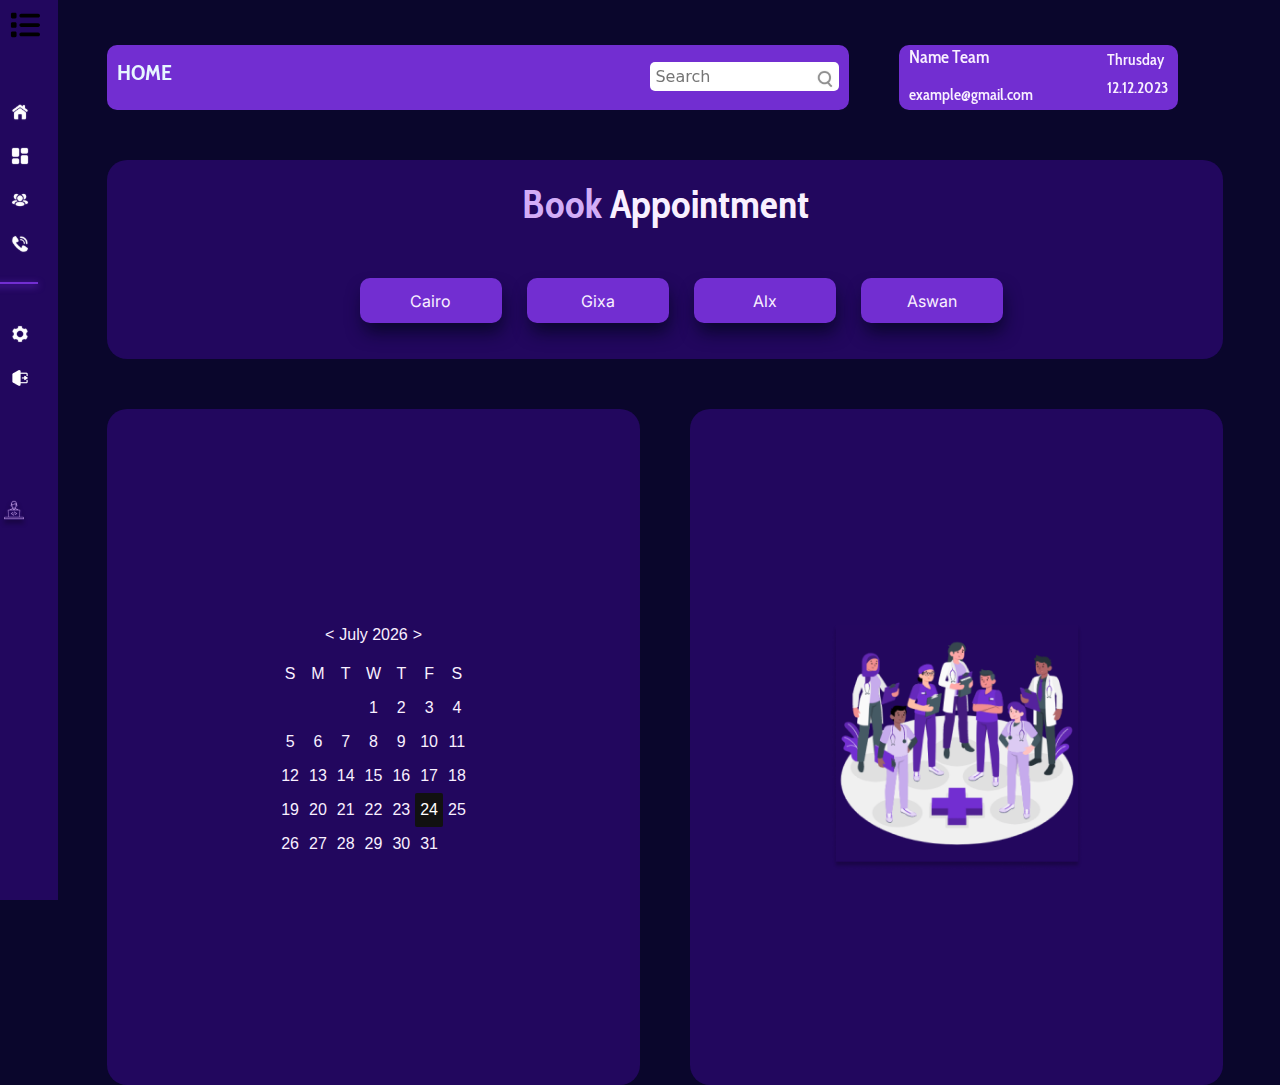
==== Assets/pages/user-home-page.html @ 98c7e585 "Add files via upload" ====
<!DOCTYPE html>
<html lang="en">

<head>
    <meta charset="UTF-8">
    <meta name="viewport" content="width=device-width, initial-scale=1.0">

    <title>Book MY Doc</title>
    <link rel="icon" href="../images/Logo.png">
    <!--Css Files-->
    <link rel="stylesheet" href="../css/bootstrap.css">
    <link rel="stylesheet" href="../css/index.css">
    <link rel="stylesheet" href="../css/dycalendar.css">
    <!--GooGle Fonts-->
    <link rel="preconnect" href="https://fonts.googleapis.com">
    <link rel="preconnect" href="https://fonts.gstatic.com" crossorigin>
    <link href="https://fonts.googleapis.com/css2?family=Cabin+Condensed:wght@400;700&family=Inter:wght@400;900&family=Red+Hat+Display:wght@500;700;900&display=swap" rel="stylesheet">
</head>

<body>

    <nav class="sidebar">
        <div class="logo-details">
            <img src="../images/Logo.png" alt="" class="logo-of-nav">
            <img src="../images/icons/list-solid.svg" alt="" class="btn-list">
        </div>
        <div class="menu-bar">
            <div class="menu">
                <ul class="menu-links">
                    <li class="nav-link">
                        <a href="" class="active">
                            <img src="../images/icons/home.svg" alt="" class="icon ">
                            <span class="text nav-text ">home</span>
                        </a>
                        <span class="toolti">home</span>
                    </li>
                    <li class="nav-link">
                        <a href="">
                            <img src="../images/icons/dashboard.svg" alt="" class="icon">
                            <span class="text nav-text">dashboard</span>
                        </a>
                        <span class="toolti">dashboard</span>
                    </li>

                    <li class="nav-link">
                        <a href="">
                            <img src="../images/icons/about-us.svg" alt="" class="icon">
                            <span class="text nav-text">about us</span>
                        </a>
                        <span class="toolti">about us</span>
                    </li>

                    <li class="nav-link">
                        <a href="">
                            <img src="../images/icons/contact.svg" alt="" class="icon">
                            <span class="text nav-text">contact</span>
                        </a>
                        <span class="toolti">contact</span>
                    </li>
                </ul>
            </div>
            <div class="adva-links">
                <li class="nav-link">
                    <a href="">
                        <img src="../images/icons/setting.svg" alt="" class="icon">
                        <span class="text nav-text">setting</span>
                    </a>
                    <span class="toolti">setting</span>
                </li>

                <li class="nav-link" onclick="logout(event)">
                    <a href="">
                        <img src="../images/icons/logout.png" alt="" class="icon">
                        <span class="text nav-text">logout</span>
                    </a>
                    <span class="toolti">logout</span>
                </li>
                <li class="nav-link end-linlk">
                    <a href="">
                        <img src="../images/icons/see-developer.svg" alt="" class="icon">
                        <span class="text nav-text">see developer</span>
                    </a>
                    <span class="toolti">see developer</span>
                </li>
            </div>

        </div>
    </nav>

    <section class="home-section">
        <div class="header">
            <div class="container">
                <div class="contain-of-parts">
                    <div class="part-1">
                        <h1>home</h1>
                        <div class="search">
                            <input type="search" placeholder="Search">
                            <img src="../images/icons/search.svg" alt="">
                        </div>
                    </div>
                    <div class="part-2">
                        <div class="team-name">
                            <h1>Name Team</h1>
                            <p>example@gmail.com</p>
                        </div>
                        <div class="date">
                            <h6>Thrusday</h6>

                            <h4>12.12.2023</h4>
                        </div>
                    </div>
                </div>
            </div>
        </div>

        <div class="main">
            <div class="container">
                <div class="book-appointment">
                    <h1><span>Book </span>Appointment</h1>
                    <ul>
                        <li onclick="filter(event)">
                            <a href="">
                                <span>cairo</span>
                            </a>
                        </li>
                        <li>
                            <a href="">
                                <span>Gixa</span>
                            </a>
                        </li>
                        <li>
                            <a href="">
                                <span>Alx</span>
                            </a>
                        </li>
                        <li>
                            <a href="">
                                <span>Aswan</span>
                            </a>
                        </li>
                    </ul>
                </div>
            </div>
        </div>

        <div class="last-footer">
            <div class="home-dark">
                <div class="container">
                    <div class="dark">
                        <div class="calendar">
                            <div id="dycalendar">

                            </div>
                        </div>
                        <div class="design">
                            <img src="../images/homeDark-1.png" alt="">
                        </div>
                    </div>

                </div>
            </div>
        </div>
    </section>
    <script src="../js/dycalendar.js"></script>
    <script src="../js/index.js"></script>

</body>

</html>
---- Assets/css/index.css ----
@import url('https://fonts.googleapis.com/css2?family=Cabin+Condensed:wght@400;700&family=Inter:wght@400;900&family=Red+Hat+Display:wght@500;700;900&display=swap');
* {
    padding: 0;
    margin: 0;
    box-sizing: border-box;
}

:root {
    /*colors*/
    --primary-text: #262626;
    --secondary-text: #595959;
    --disabled-text: #8C8C8C;
    --outline: #D9D9D9;
    --active: #722ED1;
    --error: #F5222D;
    --warning: #FAAD14;
    --success: #52C41A;
    /*Colors Palette*/
    --purple-900: #22075E;
    --purple-600: #722ED1;
    --purple-300: #D3ADF7;
    --purple-100: #F9F0FF;
    --blue-900: #003A8C;
    --blue-600: #1890FF;
    --blue-300: #91D5FF;
    --blue-100: #E6F7FF;
    --main-background: #0A062C;
    /*fonts*/
    --font-cabin: 'Cabin Condensed', sans-serif;
    --font-inter: 'Inter', sans-serif;
}

body {
    background-color: var(--main-background) !important;
}

body::-webkit-scrollbar {
    width: 7px;
}

body::-webkit-scrollbar-track {
    background-color: var(--purple-300);
    border-radius: 25px;
}

body::-webkit-scrollbar-thumb {
    background-color: var(--purple-900);
    border-radius: 25px;
}

.contain-of-parts {
    display: flex;
    width: 100%;
    position: relative;
}

.home-section {
    position: relative;
    top: 0;
    left: 50px;
    width: calc(100% - 50px);
    min-height: 100vh;
    z-index: 2;
}

.sidebar.open~.home-section {
    left: 180px;
    width: calc(100% - 180px);
}

@media (max-width:992px) {
    .book-appointment ul li {
        width: 100px !important;
        transition: .3s;
    }
    .deteils .city h1 {
        font-size: 20px !important;
    }
    .deteils .city {
        width: 100% !important;
        height: 200px !important;
    }
    .deteils .city li {
        padding: 5px;
    }
    .deteils .city li a {
        font-size: 16px;
    }
}

@media (max-width:768px) {
    .book-appointment ul li {
        width: 60px !important;
        transition: .3s;
        height: 20px;
    }
    .book-appointment ul li a span {
        font-size: 12px !important;
    }
    .book-appointment h1 {
        font-size: 25px !important;
    }
    .design img {
        width: 100% !important;
        transition: .3s;
    }
    .deteils .city h1 {
        font-size: 20px !important;
    }
    .deteils .city {
        width: calc(100% - 50px) !important;
        height: 200px !important;
    }
}

@media (max-width:568px) {
    .contain-of-parts .part-1 .list-icon {
        display: block !important;
    }
    .book-appointment ul li {
        width: 60px !important;
        transition: .3s;
        height: 20px;
    }
    .book-appointment ul li a span {
        font-size: 12px !important;
    }
    .book-appointment h1 {
        font-size: 25px !important;
    }
    .design img {
        width: 100% !important;
        transition: .3s;
    }
    /*.sidebar {
        display: none !important;
    }*/
    .home-section {
        position: absolute;
        width: 100%;
        left: 55px !important;
    }
    .part-1 {
        width: 100% !important;
        margin: 15px 0px 0 0px !important;
    }
    .part-2 {
        display: none !important;
    }
    .home-dark .container .dark .calendar {
        width: 50% !important;
    }
    .container .part-1 {
        width: calc(100% - 50px) !important;
    }
    .wrapper .select-btn {
        width: 100% !important;
    }
    .wrapper .content {
        width: 100% !important;
    }
    .sidebar.open~.home-section {
        display: none !important;
    }
    .contain-of-selectDoctors {
        flex-direction: column !important;
    }
    .info_doctors {
        margin-left: 0 !important;
        margin-top: 20px !important;
        width: calc(100% - 50px) !important;
    }
    .deteils .city h1 {
        text-align: center;
        margin-top: 0 !important;
    }
    .deteils .city .city-link {
        flex-direction: row !important;
    }
    .container .part-1 .search {
        display: none !important;
    }
    .row {
        flex-direction: column !important;
    }
    .card-1,
    .card-2,
    .card-3,
    .card-4 {
        width: calc(100% - 40px) !important;
        margin-top: 20px !important;
    }
    .mobile-item {
        display: none !important;
    }
}


/* start home page Design*/

.sidebar {
    position: fixed;
    top: 0;
    left: 0;
    height: 100%;
    width: 58px;
    background-color: var(--purple-900);
}

.sidebar.open {
    width: 180px;
}

.sidebar.open .logo-details {
    display: flex;
    align-items: center;
    justify-content: center;
    position: relative;
    top: 10px;
    left: 0;
}

.sidebar .logo-details .logo-of-nav {
    display: none;
    transition: all .5s ease;
}

.sidebar .logo-of-nav {
    width: 120px !important;
}

.sidebar .btn-list {
    position: relative;
    top: 50%;
    right: 0;
    align-items: center;
    width: 30px;
    height: 50px;
    margin-left: 10px;
    cursor: pointer;
    transition: all .5s ease;
}

.sidebar.open .logo-details .logo-of-nav {
    display: block;
}

.sidebar li .icon {
    display: flex;
    align-items: center;
    justify-content: center;
    min-width: 60x;
}

.menu-links {
    position: relative;
    top: 30px;
    padding-left: 0 !important;
}

.nav-link {
    margin-top: 10px;
    height: 100%;
}

.menu-links .nav-link .icon,
.adva-links .icon {
    width: 30px;
    margin-left: 10px;
    margin-right: 10px;
}

.sidebar li {
    position: relative;
    margin-top: 20px;
    list-style: none;
}

.sidebar li .toolti {
    position: absolute;
    text-transform: capitalize;
    top: -20px;
    left: calc(100% + 5px);
    z-index: 3;
    background-color: var(--purple-600);
    box-shadow: 0x 5px 10px var(--primary-text);
    padding: 6px 14px;
    font-size: 15px;
    font-weight: 400;
    border-radius: 10px;
    white-space: nowrap;
    opacity: 0;
    pointer-events: none;
}

.sidebar li:hover .toolti {
    opacity: 1;
    pointer-events: auto;
    transition: all .3s ease;
    top: 0;
    transition: translateY(-50%);
}

.sidebar.open li .toolti {
    display: none;
}

.sidebar li a {
    text-decoration: none;
    width: 100%;
    display: flex;
    align-items: center;
    transition: .3s;
    z-index: 12;
}

.sidebar li a::after {
    content: '';
    position: absolute;
    width: 100%;
    height: 100%;
    transform: scaleX(0);
    background-color: var(--purple-600);
    border-radius: 5px;
    transition: all .3s ease-in-out;
    -o-transform-origin: left;
    z-index: -2;
}

.sidebar li a:hover::after {
    transform: scaleX(1);
}

.sidebar li a .nav-text {
    color: #D9D9D9;
    font-family: var(--font-cabin);
    font-weight: 400;
    font-size: 16px;
    text-transform: capitalize;
    height: 100%;
    white-space: nowrap;
    pointer-events: auto;
    transition: all .3s ease;
    opacity: 0;
}

.sidebar.open li a .nav-text {
    opacity: 1;
    pointer-events: auto;
}

.sidebar li a:hover span {
    transition: all .3s ease;
    color: var(--purple-900);
}

.sidebar .menu-bar {
    position: relative;
    display: flex;
    flex-direction: column;
}

.sidebar .adva-links {
    position: relative;
    margin-top: 60px;
}

.sidebar .adva-links::before {
    content: '';
    position: absolute;
    top: -20px;
    right: 20px;
    width: 150px;
    height: 2px;
    background-color: var(--purple-600);
    box-shadow: 0px 2px 7px 0px var(--purple-600)
}

.sidebar .menu-bar .adva-links li:last-child {
    margin-top: 110px;
}

.sidebar .menu-bar .adva-links li:last-child img {
    margin-right: 0px;
    margin-left: 0;
}

.sidebar .menu-bar .adva-links li:last-child .nav-text {
    color: var(--purple-300);
    text-transform: uppercase;
    font-size: 14px;
}

.header {}

.header .part-1,
.part-2 {
    background-color: var(--purple-600);
    padding: 10px;
    border-radius: 10px;
    display: flex;
    align-items: center;
    justify-content: space-between;
    height: 65px;
}

.container .part-1 {
    width: 75%;
    margin: 45px 0 0 0;
}

.contain-of-parts .part-1 .list-icon {
    display: none;
}

.contain-of-parts .part-1 .list-icon img {
    width: 35px;
    margin-right: 15px;
}

.contain-of-parts .part-2 {
    width: 28% !important;
    margin: 45px 45px auto 50px;
}

.contain-of-parts .part-2 .team-name {}

.container .part-1 h1 {
    text-transform: uppercase;
    font-family: var(--font-cabin);
    font-size: 22px;
    font-weight: 900;
    width: 35px;
    margin-right: 15px;
    color: var(--blue-100);
}

.container .part-1 .search {
    position: relative;
}

.container .part-1 .search input {
    width: 189px;
    height: 29px;
    padding: 5px;
    margin-top: -4px;
    border-radius: 5px;
    border: inherit;
}

.container .part-1 .search img {
    position: absolute;
    width: 20px;
    top: 4px;
    right: 4px;
}

.container .part-2 .team-name h1,
p,
h6,
h4 {
    font-weight: 500;
    font-family: var(--font-cabin);
    color: var(--purple-100);
}

.container .part-2 .team-name h1 {
    font-size: 18px;
    text-transform: capitalize;
}

.container .part-2 .team-name p,
h6,
h4 {
    font-size: 16px;
}

.container .part-2 .team-name p,
.team-name {
    margin-top: 15px;
}

.book-appointment {
    margin-top: 50px;
    position: relative;
    display: flex;
    flex-direction: column;
    align-items: center;
    justify-content: center;
    background-color: var(--purple-900);
    padding: 20px;
    width: 100%;
    border-radius: 20px;
}

.book-appointment h1 {
    font-size: 40px;
    font-family: var(--font-cabin);
    font-weight: 900;
    color: var(--purple-100);
    margin-bottom: 50px;
}

.book-appointment h1 span {
    color: var(--purple-300);
}

.book-appointment ul {
    list-style: none;
    display: flex;
}

.book-appointment ul li {
    background-color: var(--purple-600);
    width: 142px;
    height: 45px;
    border-radius: 10px;
    display: flex;
    align-items: center;
    text-align: center;
    justify-content: center;
    cursor: pointer;
    box-shadow: 2px 11px 17px -2px var(--main-background);
}

.book-appointment ul li:not(:first-child) {
    margin-left: 25px;
}

.book-appointment ul li:hover {
    background-color: var(--main-background);
}

.book-appointment ul li a {
    color: var(--purple-100);
    font-size: 16px;
    font-family: var(--font-inter);
    font-weight: 400;
    text-transform: capitalize;
    text-decoration: none;
}

.home-dark {
    margin-top: 50px;
    display: flex;
    justify-content: space-between;
}

.container .dark {
    display: flex;
    justify-content: space-between;
    align-items: center;
    width: 100%;
}

.home-dark .container .dark .calendar {
    background-color: var(--purple-900);
    height: calc(100vh - 224px);
    padding: 9px;
    border-radius: 20px;
    width: calc((100% - 50px) / 2);
    display: flex;
    align-items: center;
    justify-content: center;
    color: var(--purple-100);
}

.home-dark .dark .design {
    width: calc((100% - 50px) / 2);
    height: calc(100vh - 224px);
    background-color: var(--purple-900);
    padding: 9px;
    border-radius: 20px;
    display: flex;
    align-items: center;
    justify-content: center;
}

.design img {
    width: 250px;
}


/*city of  doctors */

.contain-of-selectDoctors {
    display: flex;
    margin-top: 50px;
    margin-bottom: 50px;
}

.wrapper {
    margin-top: 50px;
    position: relative;
    display: flex;
    flex-direction: column;
    align-items: start;
    justify-content: start;
    background-color: var(--purple-900);
    padding: 15px;
    width: calc(100% - 50px) !important;
    border-radius: 20px;
}

.wrapper .select-btn {
    background-color: var(--purple-600);
    height: 30px;
    width: 250px;
    font-size: 11px;
    font-size: var(--font-cabin);
    font-weight: 400;
    text-transform: capitalize;
    padding: 0 5px;
    border-radius: 5px;
    color: var(--purple-100);
    display: flex;
    justify-content: space-between;
    align-items: center;
    cursor: pointer;
}

.select-btn img {
    width: 15px;
    transition: transform 0.3s linear;
}

.wrapper.active .arrowDown {
    transform: rotate(-180deg);
}

.wrapper.active .content {
    display: block;
}

.content {
    display: none;
    background-color: var(--purple-600);
    border-radius: 5px;
    margin-top: 15px;
}

.wrapper .content {
    width: 250px !important;
}

.content .search-2 {
    position: relative;
}

.content .search-2 img {
    position: absolute;
    top: -4px;
    right: 0px;
    padding: 7px;
    width: 35px;
}

.content .search-2 input {
    height: 25px;
    width: 100%;
    font-size: 14px;
    border-radius: 5px;
    border: none;
}

.content .search-2 input::placeholder {
    padding: 20px;
}

.content .options {
    margin-top: 10px;
    max-height: 150px;
    overflow-y: auto;
}

.content .options::-webkit-scrollbar {
    width: 7px;
}

.content .options::-webkit-scrollbar-track {
    background-color: var(--purple-300);
    border-radius: 25px;
}

.content .options::-webkit-scrollbar-thumb {
    background-color: var(--purple-900);
    border-radius: 25px;
}

.content .options li {
    height: 30px;
    list-style: none;
    padding: 0px 20px 20px 20px;
    font-family: var(--font-inter);
    font-weight: 500;
    font-size: 16px;
    text-transform: capitalize;
    color: var(--purple-100);
    cursor: pointer;
    align-items: center;
    padding: 5px;
}

.content .options li:hover,
li.Selected {
    background-color: var(--purple-300);
}

.deteils .city {
    position: relative;
    flex-direction: column;
    align-items: center;
    justify-content: center;
    background-color: var(--purple-900);
    padding: 15px;
    width: calc(100% /3);
    border-radius: 20px;
}

.deteils .city h1 {
    color: var(--purple-100);
    font-size: 28px;
    margin-top: 15px;
    margin-bottom: 25px;
    text-align: center;
}

.deteils .city .city-link {
    display: flex;
    flex-direction: column;
    align-self: start;
    border: 2px solid var(--purple-300);
    border-radius: 8px;
}

.deteils .city .city-link li {
    list-style: none;
    padding: 15px;
}

.deteils li a {
    text-decoration: none;
    color: var(--purple-100);
    font-size: 20px;
    font-family: var(--font-inter);
    font-weight: 400;
    width: 100%;
    display: flex;
    align-items: center;
    transition: .3s;
    z-index: 12;
}

.city .city-link {
    margin-top: 10px;
    max-height: 80vh;
    width: 100%;
    overflow-y: auto;
}

.city-link li:hover {
    background-color: var(--purple-300);
    border-radius: 20px;
    width: 90%;
    cursor: pointer;
}

.city .city-link::-webkit-scrollbar {
    width: 7px;
}

.city .city-link::-webkit-scrollbar-track {
    background-color: var(--purple-300);
    border-radius: 25px;
}

.city .city-link::-webkit-scrollbar-thumb {
    background-color: var(--purple-900);
    border-radius: 25px;
}


/*info of doctors*/

.info_doctors {
    position: relative;
    margin-left: 40px;
    background-color: var(--purple-900);
    padding: 40px;
    border-radius: 20px;
    width: calc(100% / 1.7);
}

.info_doctors .title {
    font-size: 18px !important;
    text-transform: uppercase;
    color: var(--purple-100);
    font-family: var(--font-inter);
}

.info_doctors .cards {
    margin-top: 30px;
    display: flex;
    align-items: center;
    justify-content: center;
}

.card-1,
.card-2,
.card-3,
.card-4 {
    position: relative;
    padding: 15px;
    border: 5px solid var(--purple-100);
    border-radius: 20px;
    height: 290px;
    margin-left: 20px;
    display: flex;
    align-items: center;
    justify-content: center;
}

.card-3,
.card-4 {
    margin-top: 20px !important;
}

.card-1 .profile-photo,
.card-2 .profile-photo,
.card-3 .profile-photo,
.card-4 .profile-photo {
    position: absolute;
    top: 0;
    left: 0;
    display: flex;
    align-items: center;
    justify-content: center;
    border-radius: 15px 15px 0 0;
    background-color: var(--purple-600);
    width: 100%;
    height: 70px
}

.card-1 .profile-photo img,
.card-2 .profile-photo img,
.card-3 .profile-photo img,
.card-4 .profile-photo img {
    position: relative;
    top: 30px;
    border: 5px solid var(--purple-300);
    border-radius: 50px;
    width: 100px;
    height: 100px;
}

.card-1 .profile-photo::before,
.card-2 .profile-photo::before,
.card-3 .profile-photo::before,
.card-4 .profile-photo::before {
    content: '';
    position: absolute;
    bottom: 0;
    right: 0;
    width: 100%;
    height: 10px;
    background-color: var(--bs-cyan);
}

.card-1 .details-of-doctor,
.card-2 .details-of-doctor,
.card-3 .details-of-doctor,
.card-4 .details-of-doctor {
    position: relative;
    top: 35px;
    color: var(--purple-100);
}

.card-1 .details-of-doctor h4,
.card-2 .details-of-doctor h4,
.card-3 .details-of-doctor h4,
.card-4 .details-of-doctor h4 {
    font-size: 18px;
    font-weight: 600;
    text-align: center;
}

.card-1 .btn-details,
.card-2 .btn-details,
.card-3 .btn-details,
.card-4 .btn-details {
    position: absolute;
    bottom: 0;
    margin-bottom: 20px;
    width: 80%;
    height: 35px;
    border-radius: 50px;
    background-color: var(--purple-600);
}

.btn-details:hover {
    background-color: var(--purple-300);
}

.card-1 .btn-details a,
.card-2 .btn-details a,
.card-3 .btn-details a,
.card-4 .btn-details a {
    text-align: center;
    text-decoration: none;
    display: flex;
    justify-content: center;
    height: 100%;
}

.card-1 .btn-details span,
.card-2 .btn-details span,
.card-3 .btn-details span,
.card-4 .btn-details span {
    color: var(--purple-100);
    padding: 15px;
    display: flex;
    align-items: center;
    justify-content: center;
    text-transform: capitalize;
}

.info_doctors .lable {}

.info_doctors .lable .paginations {
    display: flex;
    justify-content: center;
    align-items: center;
    margin-left: -30px;
    list-style: none;
}

.info_doctors .lable .paginations .item {
    margin-top: 20px;
    padding: 10px;
    margin-right: 15px;
    width: 30px;
    height: 30px;
    display: flex;
    border-radius: 50px;
    background-color: var(--purple-600);
}

.info_doctors .lable .paginations .item a {
    display: flex;
    align-items: center;
    justify-content: center;
}

.info_doctors .lable .paginations .item:last-child,
.item:first-child {
    width: auto !important;
}

.info_doctors .lable .paginations .item:hover {
    background-color: var(--purple-300);
}
---- Assets/css/dycalendar.css ----
/*!
 * dyCalendar is a JavaScript library for creating Calendar.
 *
 * Author: Yusuf Shakeel
 * https://github.com/yusufshakeel
 *
 * GitHub Link: https://github.com/yusufshakeel/dyCalendarJS
 *
 * MIT license
 * Copyright (c) 2016 Yusuf Shakeel
 *
 * Date: 2014-08-17 sunday
 */

.dycalendar-container {
    display: inline-block;
    border: 1px solid #eee;
}

.dycalendar-container.round-edge {
    border-radius: 5%;
    -o-border-radius: 5%;
    -moz-border-radius: 5%;
    -webkit-border-radius: 5%;
}


/*================================== DAY CALENDAR ========================*/


/*
 * day calendar style
 *-------------------------------------------------*/

.dycalendar-day-container {
    padding: 10px;
    text-align: center;
    font-family: Arial;
}

.dycalendar-day-container div {
    padding: 0;
    margin-bottom: 10px;
}

.dycalendar-day-container .dycalendar-span-day {
    font-size: 110%;
}

.dycalendar-day-container .dycalendar-span-date {
    font-size: 250%;
}

.dycalendar-day-container .dycalendar-span-month-year {
    font-size: 90%
}


/*================================== DAY CALENDAR ENDS HERE ===============*/


/*================================== MONTH CALENDAR DEFAULT ========================*/


/*
 * month calendar style
 *-------------------------------------------------*/

.dycalendar-month-container {
    padding: 10px;
    text-align: center;
    font-family: Arial;
}

.dycalendar-month-container div {
    padding: 0;
    margin-bottom: 10px;
}

.dycalendar-month-container .dycalendar-header {
    position: relative;
}

.dycalendar-month-container .dycalendar-header .dycalendar-prev-next-btn {
    position: relative;
    top: 0;
    cursor: pointer;
}

.dycalendar-month-container .dycalendar-header .dycalendar-prev-next-btn.prev-btn {
    left: 0;
}

.dycalendar-month-container .dycalendar-header .dycalendar-prev-next-btn.next-btn {
    right: 0;
}

.dycalendar-month-container .dycalendar-span-month-year {
    margin: 5px;
    cursor: pointer;
}

.dycalendar-month-container .dycalendar-body table tr td {
    padding: 5px;
}

.dycalendar-month-container .dycalendar-today-date,
.dycalendar-month-container .dycalendar-target-date {
    background-color: #111;
    color: #fff;
    border-radius: 2px;
}


/*================================== MONTH CALENDAR ENS HERE ===============*/


/*================================== DYCALENDAR SKIN =======================*/


/*
 * calendar skin  (default skin)
 *-------------------------------------------------*/

.dycalendar-container.gradient {
    background: #fff;
    background: linear-gradient(#fff, #d3d3d3);
    background: -o-linear-gradient(#fff, #d3d3d3);
    background: -moz-linear-gradient(#fff, #d3d3d3);
    background: -webkit-linear-gradient(#fff, #d3d3d3);
}


/*
 * calendar skin  (skin-black)
 *-------------------------------------------------*/

.dycalendar-container.skin-black {
    color: #fff;
    background-color: #111;
    border: 0;
}

.dycalendar-container.skin-black.gradient {
    background: #111;
    background: linear-gradient(#555, #111);
    background: -o-linear-gradient(#555, #111);
    background: -moz-linear-gradient(#555, #111);
    background: -webkit-linear-gradient(#555, #111);
}

.dycalendar-container.skin-black .dycalendar-today-date,
.dycalendar-container.skin-black .dycalendar-target-date {
    background-color: #fff;
    color: #111;
    border-radius: 2px;
}


/*
 * calendar skin  (skin-blue)
 *-------------------------------------------------*/

.dycalendar-container.skin-blue {
    color: #fff;
    background-color: #3c99d3;
    border: 0;
}

.dycalendar-container.skin-blue.gradient {
    background: #3c99d3;
    background: linear-gradient(#5ebbf5, #3c99d3);
    background: -o-linear-gradient(#5ebbf5, #3c99d3);
    background: -moz-linear-gradient(#5ebbf5, #3c99d3);
    background: -webkit-linear-gradient(#5ebbf5, #3c99d3);
}

.dycalendar-container.skin-blue .dycalendar-today-date,
.dycalendar-container.skin-blue .dycalendar-target-date {
    background-color: #fff;
    color: #3c99d3;
    border-radius: 2px;
}


/*
 * calendar skin  (skin-green)
 *-------------------------------------------------*/

.dycalendar-container.skin-green {
    color: #fff;
    background-color: #2bb063;
    border: 0;
}

.dycalendar-container.skin-green.gradient {
    background: #2bb063;
    background: linear-gradient(#3dd175, #2bb063);
    background: -o-linear-gradient(#3dd175, #2bb063);
    background: -moz-linear-gradient(#3dd175, #2bb063);
    background: -webkit-linear-gradient(#3dd175, #2bb063);
}

.dycalendar-container.skin-green .dycalendar-today-date,
.dycalendar-container.skin-green .dycalendar-target-date {
    background-color: #fff;
    color: #2bb063;
    border-radius: 2px;
}


/*
 * calendar skin  (skin-purple)
 *-------------------------------------------------*/

.dycalendar-container.skin-purple {
    color: #fff;
    background-color: #975ea4;
    border: 0;
}

.dycalendar-container.skin-purple.gradient {
    background: #975ea4;
    background: linear-gradient(#ca82d7, #975ea4);
    background: -o-linear-gradient(#ca82d7, #975ea4);
    background: -moz-linear-gradient(#ca82d7, #975ea4);
    background: -webkit-linear-gradient(#ca82d7, #975ea4);
}

.dycalendar-container.skin-purple .dycalendar-today-date,
.dycalendar-container.skin-purple .dycalendar-target-date {
    background-color: #fff;
    color: #975ea4;
    border-radius: 2px;
}


/*
 * calendar skin  (skin-red)
 *-------------------------------------------------*/

.dycalendar-container.skin-red {
    color: #fff;
    background-color: #e94d40;
    border: 0;
}

.dycalendar-container.skin-red.gradient {
    background: #e94d40;
    background: linear-gradient(#fb6f62, #e94d40);
    background: -o-linear-gradient(#fb6f62, #e94d40);
    background: -moz-linear-gradient(#fb6f62, #e94d40);
    background: -webkit-linear-gradient(#fb6f62, #e94d40);
}

.dycalendar-container.skin-red .dycalendar-today-date,
.dycalendar-container.skin-red .dycalendar-target-date {
    background-color: #fff;
    color: #e94d40;
    border-radius: 2px;
}


/*
 * calendar skin  (skin-spacegray)
 *-------------------------------------------------*/

.dycalendar-container.skin-spacegray {
    color: #fff;
    background-color: #343d46;
    border: 0;
}

.dycalendar-container.skin-spacegray.gradient {
    background: #343d46;
    background: linear-gradient(#454e57, #343d46);
    background: -o-linear-gradient(#454e57, #343d46);
    background: -moz-linear-gradient(#454e57, #343d46);
    background: -webkit-linear-gradient(#454e57, #343d46);
}

.dycalendar-container.skin-spacegray .dycalendar-today-date,
.dycalendar-container.skin-spacegray .dycalendar-target-date {
    background-color: #fff;
    color: #343d46;
    border-radius: 2px;
}


/*================================== DYCALENDAR SKIN ENDS HERE =============*/


/*================================== DYCALENDAR SHADOW =====================*/


/*
 * calendar shadow  (shadow-default)
 *-------------------------------------------------*/

.dycalendar-container.shadow-default {
    -o-box-shadow: 0 4px 4px 0 rgba(50, 50, 50, 0.4);
    -moz-box-shadow: 0 4px 4px 0 rgba(50, 50, 50, 0.4);
    -webkit-box-shadow: 0 4px 4px 0 rgba(50, 50, 50, 0.4);
    box-shadow: 0 4px 4px 0 rgba(50, 50, 50, 0.4);
}


/*
  * calendar shadow  (shadow-black)
  *-------------------------------------------------*/

.dycalendar-container.shadow-black {
    -o-box-shadow: 0 4px 4px 0 rgba(0, 0, 0, 0.4);
    -moz-box-shadow: 0 4px 4px 0 rgba(0, 0, 0, 0.4);
    -webkit-box-shadow: 0 4px 4px 0 rgba(0, 0, 0, 0.4);
    box-shadow: 0 4px 4px 0 rgba(0, 0, 0, 0.4);
}


/*
 * calendar shadow  (shadow-blue)
 *-------------------------------------------------*/

.dycalendar-container.shadow-blue {
    -o-box-shadow: 0 4px 4px 0 rgba(60, 153, 211, 0.4);
    -moz-box-shadow: 0 4px 4px 0 rgba(60, 153, 211, 0.4);
    -webkit-box-shadow: 0 4px 4px 0 rgba(60, 153, 211, 0.4);
    box-shadow: 0 4px 4px 0 rgba(60, 153, 211, 0.4);
}


/*
 * calendar shadow  (shadow-green)
 *-------------------------------------------------*/

.dycalendar-container.shadow-green {
    -o-box-shadow: 0 4px 4px 0 rgba(43, 176, 99, 0.4);
    -moz-box-shadow: 0 4px 4px 0 rgba(43, 176, 99, 0.4);
    -webkit-box-shadow: 0 4px 4px 0 rgba(43, 176, 99, 0.4);
    box-shadow: 0 4px 4px 0 rgba(43, 176, 99, 0.4);
}


/*
 * calendar shadow  (shadow-purple)
 *-------------------------------------------------*/

.dycalendar-container.shadow-purple {
    -o-box-shadow: 0 4px 4px 0 rgba(151, 94, 164, 0.4);
    -moz-box-shadow: 0 4px 4px 0 rgba(151, 94, 164, 0.4);
    -webkit-box-shadow: 0 4px 4px 0 rgba(151, 94, 164, 0.4);
    box-shadow: 0 4px 4px 0 rgba(151, 94, 164, 0.4);
}


/*
 * calendar shadow  (shadow-red)
 *-------------------------------------------------*/

.dycalendar-container.shadow-red {
    -o-box-shadow: 0 4px 4px 0 rgba(233, 77, 64, 0.4);
    -moz-box-shadow: 0 4px 4px 0 rgba(233, 77, 64, 0.4);
    -webkit-box-shadow: 0 4px 4px 0 rgba(233, 77, 64, 0.4);
    box-shadow: 0 4px 4px 0 rgba(233, 77, 64, 0.4);
}


/*
 * calendar shadow  (shadow-spacegray)
 *-------------------------------------------------*/

.dycalendar-container.shadow-spacegray {
    -o-box-shadow: 0 4px 4px 0 rgba(52, 61, 70, 1);
    -moz-box-shadow: 0 4px 4px 0 rgba(52, 61, 70, 1);
    -webkit-box-shadow: 0 4px 4px 0 rgba(52, 61, 70, 1);
    box-shadow: 0 4px 4px 0 rgba(52, 61, 70, 1);
}


/*================================== DYCALENDAR SHADOW ENDS HERE ===========*/
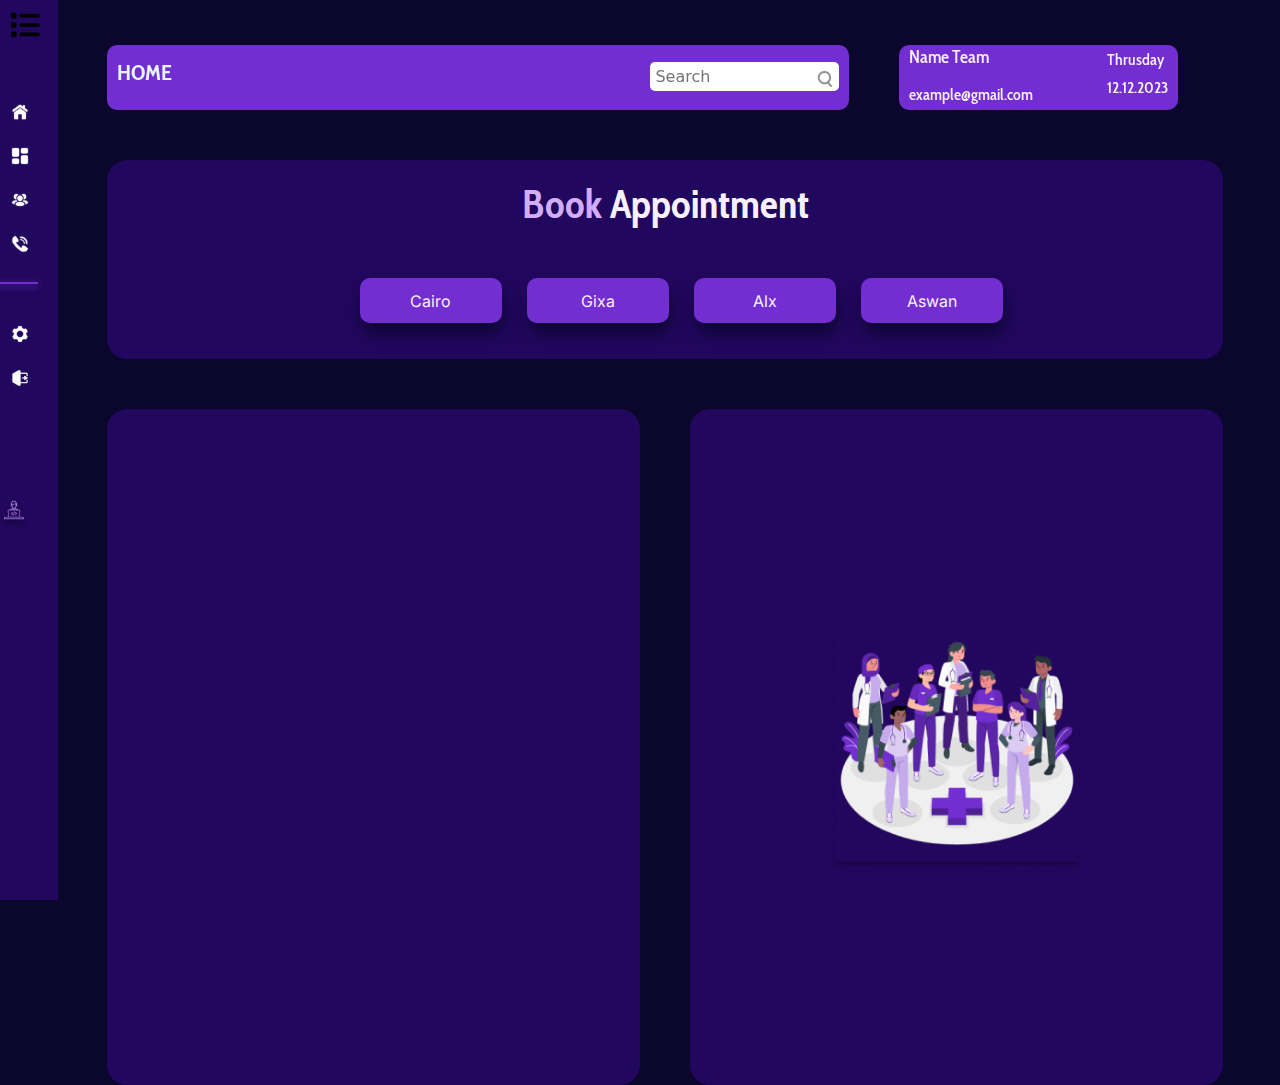
==== commit f674415e: "user-home-page.html" ====
--- a/Assets/pages/user-home-page.html
+++ b/Assets/pages/user-home-page.html
@@ -22,7 +22,7 @@
     <nav class="sidebar">
         <div class="logo-details">
             <img src="../images/Logo.png" alt="" class="logo-of-nav">
-            <img src="../images/icons/list-solid.svg" alt="" class="btn-list">
+            <img src="../images/icons/list-solid.svg" alt="" class="btn-list" onclick="showNav()">
         </div>
         <div class="menu-bar">
             <div class="menu">
@@ -68,7 +68,7 @@
                     <span class="toolti">setting</span>
                 </li>
 
-                <li class="nav-link" onclick="logout(event)">
+                <li class="nav-link" onclick="logoutOfUserHome(event)">
                     <a href="">
                         <img src="../images/icons/logout.png" alt="" class="icon">
                         <span class="text nav-text">logout</span>
@@ -161,9 +161,11 @@
             </div>
         </div>
     </section>
+
+
+    <script src="../js/index.js"></script>
     <script src="../js/dycalendar.js"></script>
-    <script src="../js/index.js"></script>
 
 </body>
 
-</html>+</html>
